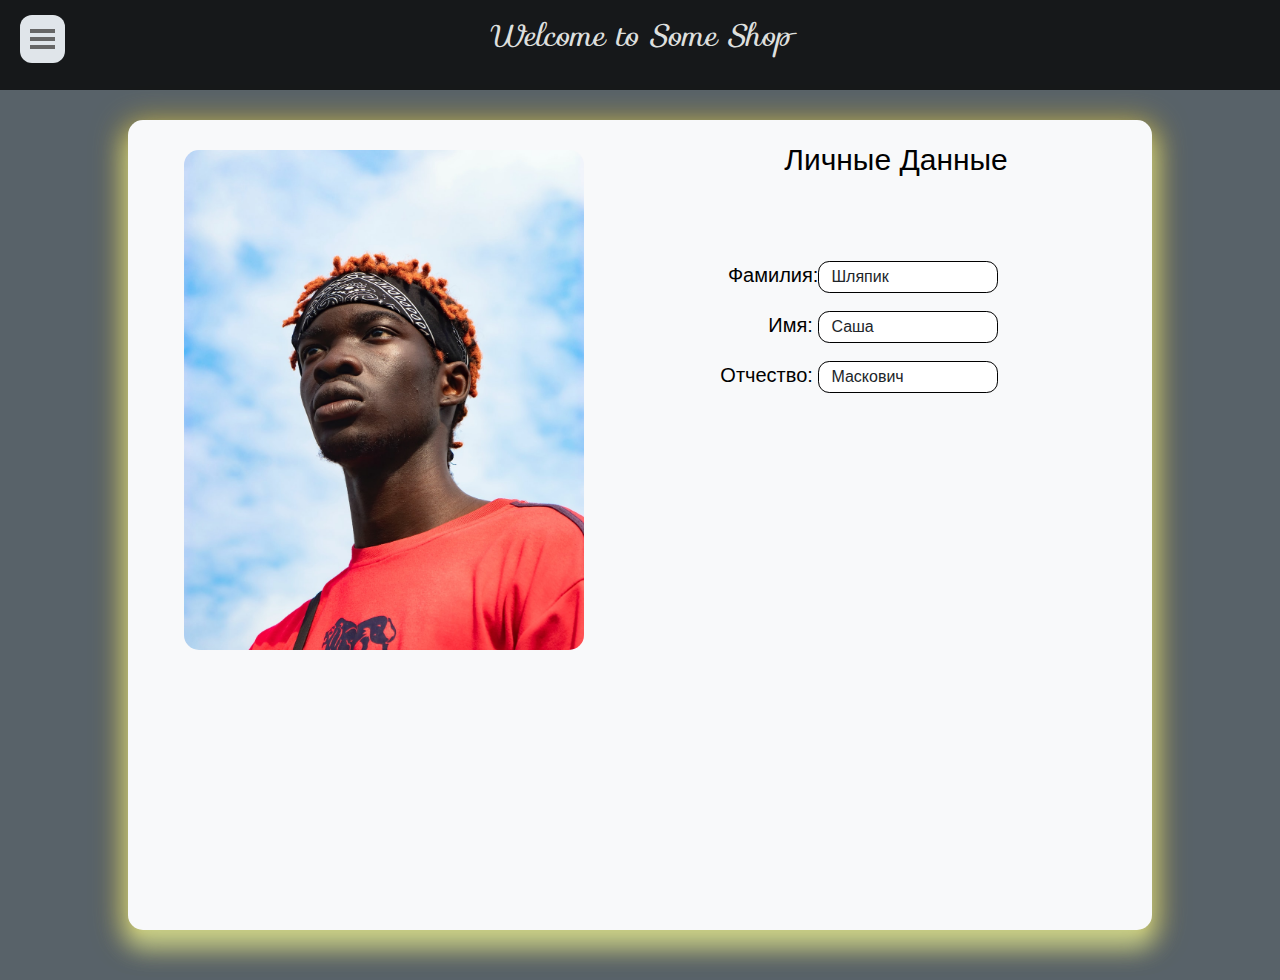
==== LK.html @ 41095afd "Паралакс + ЛК" ====
<!DOCTYPE html>
<html lang="en">
<head> 
    <meta charset="UTF-8">
    <meta http-equiv="X-UA-Compatible" content="IE=edge">
    <title>Личный кабинет</title>
    <link rel="icon" type="image/png" href="./assets/icon.png">
    <link rel="stylesheet" href="./styles/main.css">
    <link rel="stylesheet" href="https://fonts.googleapis.com/css?family=Sofia">
    <link rel="stylesheet" href="https://fonts.googleapis.com/css?family=Sofia&effect=fire">
</head>
<body>
    <div id="LK_header"></div>
    <div id = "main-kabinet">
        
    </div>
    <!-- Constants and utils -->
    <script src="./Constants/root.js"></script>
    <script src="./Constants/users.js"></script>
    <!-- Header -->
    <script src="./Header/Header.js"></script>
    <link rel="stylesheet" href="./Header/Header.css">

    <!-- User -->
    <script src="./LK/LK.js"></script>
    <!-- Shopping -->
    <script src="./Shopping/Shopping.js"></script>
    <link rel="stylesheet" href="./Shopping/Shopping.css">
</body>
</html>
---- styles/main.css ----
/* both shop and LK pages */
:root{
    --color-light: #586269;
    --color-white: #f8f9fa;
    --color-unaccent:#808080;
    --color-medium:#000000c0;

    --index: calc(1vw+1vh);
    --indexboxes: calc(5vw+5vh);
    --spacing-small:10px;
    --spacing-medium:15px;
    --spacing-large:30px;
    --border-radius:15px;
    --smaller_font-size: 40px;
    --linear-gradient: linear-gradient(to right,#812313,#36201cf6,#36201cf6, #36201cf6, #812313);

    --box-shadow:
      0 16px 24px 2px rgba(197, 214, 158, 0.795),
      0 6px 30px 5px hsla(49, 72%, 52%, 0.74),
      0 8px 10px -5px hsla(49, 72%, 52%, 0.74);
}

* {
  box-sizing: border-box; 

}
*::-webkit-scrollbar{
  background-color:black;
  width: 5px;
}
*::-webkit-scrollbar-thumb{
  background-color: azure;
  border-radius:10px;
}
body {
    margin: 0;
    padding: 0;
    font-family: sans-serif;
    line-height: 1.7;
    background-color: var(--color-light);
}
#header{
  position: sticky;
  top: 0;
  z-index: 1;
  

}
.main-header {
	position: relative;
  font-family: "Sofia", sans-serif;
  line-height: 1.7;
  font-size: 100px;
  font-weight: 500;
  
}
.layers {
	height: 100vh;
	display: flex;
	align-items: center;
	justify-content: center;
	text-align: center;
	overflow: hidden;
	position: relative;
}
.layer{
	height: 100%;
	width: 100%;
	position: absolute;
	background-size: cover;
	background-position: center;
  will-change: transform;
  z-index: 2;
}
.layers__base{
  transform: translate3d(0, calc(var(--scrollTop) / 1.6), 0);
  z-index: 3;
}
.layers__top{
  transform: translate3d(0, calc(var(--scrollTop) / 2), 0);
  z-index: 4;
}
.layers__middle{
  transform: translate3d(0, calc(var(--scrollTop) / 2.3), 0);
  z-index: 5;
}
.layers__front{
  transform: translate3d(0, calc(var(--scrollTop) / 3), 0);
  z-index: 6;
}
.layer__header{
  z-index: 5;
  transform: translate3d(0, calc(var(--scrollTop) / 2), 0);
  will-change: transform;
  color: #fff;
  text-transform: uppercase;
}
.layers__title{
  font-size: max( 30px ,calc(var(--index)*2.5));
  letter-spacing: calc(var(--index)/2);
}
.layers__caption{
  font-size: max(15px,calc(var(--index)/1.2));
  letter-spacing: calc(var(--index)/3);
}
#main-kabinet{
  background-color: var(--color-white);
  width: 80%;
  max-width: 1300px;
  height: 90vh;
  margin: var(--spacing-large) auto;
  box-shadow:var(--box-shadow);
  border-radius: var(--border-radius);
}
.Profile{
  height: 100%;
}
.user__data{
  width: 50%;
  float: left;
  min-width: 300px;
  font-size: 30px;
  text-align: center;
  line-height: 80px;
}
.user-element__img{
  max-width: 400px;
  width: max(90%,330px ) ;
  margin: 30px 30px 30px 30px;
  border-radius: 15px;
}
.user__FIO{
  width: 70%;
  color: black;
  white-space: pre-line;
  line-height: 50px;
  text-align: right;
  font-size: 20px;
}
.text-field__input {
  width: max(50%, 180px);
  padding: 0.375rem 0.75rem;
  font-family: inherit;
  font-size: 1rem;
  font-weight: 400;
  color: #212529;
  background-color: #fff;
  background-clip: padding-box;
  border: 1px solid #000000;
  border-radius: 0.7rem;
  transition: border-color 0.15s ease-in-out, box-shadow 0.15s ease-in-out;
}

/* LK_header css */


.LK_header-container{
  height: 90px;
  padding: var(--spacing-small);
  background-color:var(--color-medium);
  color: #dddfdd;
  font-family: "Sofia",sans-serif;
  font-style: italic;
  font-size: var(--spacing-large);
  text-align: center;


}
#LK_sidebar{
  position: absolute;
  top: -10px;
  width: 350px;
  height: 110vh;
  padding-right: 50px;
  background: var(--color-white);
  border-radius: var(--border-radius);
  left: -350px;
  color: #000000;

  -moz-transition: all 600ms;
  -webkit-transition: all 600ms;
  transition: all 600ms;
}

#LK_sidebar.active{
  left:0px;
  box-shadow:var(--box-shadow);
}


#LK_sidebar ul li:first-child{
  text-align: center;
  color: #000000;
  font-size: 1em;
  list-style: none;
  padding: 25px 10px 10px 10px;
}
#LK_sidebar ul li:not(:first-child){
  width: 90%;  
  margin-left: 10%;
  font-size: 0.5em;
  list-style: none;
  padding: 15px 10px;
}
#LK_sidebar ul li a{
  color: #000000;
  text-decoration: none;
}
#LK_sidebar ul li a:hover{
  color: #b4c58d;
  cursor: pointer;
}

#LK_sidebar .LK_toggle-btn{
  position: absolute;
  top: 25px;
  left: 370px;
  background: #E0E5EA;
  padding:10px ;
  border-radius: 12px;
  cursor: pointer;
}
#LK_sidebar .LK_toggle-btn:hover{background: #586269;}
#LK_sidebar .LK_toggle-btn:hover span{background: #ced6db;}
#LK_sidebar .LK_toggle-btn span{
  display: block;
  width: 25px;
  height: 4px;
  background-color: #666;
  margin: 4px 0;
}
.LK_shopping_basket{
  left: 50%;
}
/* different screen sizes */
@media screen and (max-width: 1020px){
  .user__data{
    width: 100%;
    float: left;
    font-size: 70px;
    text-align: center;
    position:  sticky;

  }

  .user-element__img{
    max-width: 90%;
    width: 600px;
    border-radius: 15px;
  }
  #main-kabinet{
    background-color: var(--color-white);
    width: 80%;
    height: 100vh;
    box-shadow:var(--box-shadow);
    border-radius: var(--border-radius);
  }
  .LK_header-container{
    height: 150px;
    font-size: 50px;
  }
  #LK_sidebar .LK_toggle-btn{
        width: 100px;
        height: 100px;
        left: 52vw;

    }
    #LK_sidebar .LK_toggle-btn span{
  
        width: 100%;
        height: 20%;
        border-radius: 15px;
        margin: 10px 0px;
    }
    #LK_sidebar{
        position: absolute;
        top: -2px;
        width: 50vw;
        height: 100vh;
        padding-right: 50px;
        background: var(--color-white);
        border-radius: 0;
        left: -50vw;
        color: #000000;
        font-size: 100px;
    
        -moz-transition: all 600ms;
        -webkit-transition: all 600ms;
        transition: all 600ms;
    }
    .user__FIO{
      font-size: var(--smaller_font-size);
      width: 80%;
    }
    .text-field__input{
      font-size: calc( var(--smaller_font-size));
      width: max(50%,350px);
    }
  
}
---- Header/Header.css ----
.header-container{
    height: 90px;
    padding: var(--spacing-small);
    background-color:var(--color-medium);
    color: #dddfdd;
    font-family: "Sofia",sans-serif;
    font-style: italic;
    font-size: var(--spacing-large);
    text-align: center;


}
#sidebar{
    position: absolute;
    top: 10px;
    width: 200px;
    height: 350px;
    padding-right: 50px;
    background: #d8d6d6;
    border-radius: var(--border-radius);
    left: -210px;
    color: #000000;

    -moz-transition: all 600ms;
    -webkit-transition: all 600ms;
    transition: all 600ms;
}

#sidebar.active{
    left:0px;
}


#sidebar ul li:first-child{
    text-align: center;
    color: #000000;
    font-size: 1em;
    list-style: none;
    padding: 25px 10px 10px 10px;
}
#sidebar ul li:not(:first-child){
    width: 90%;  
    margin-left: 10%;
    font-size: 0.5em;
    list-style: none;
    padding: 15px 10px;
}
#sidebar ul li a{
    color: #000000;
    text-decoration: none;
}
#sidebar ul li a:hover{
    color: #b4c58d;
    cursor: pointer;
}

#sidebar .toggle-btn{
    position: absolute;
    top: 10px;
    left: 220px;
    background: #E0E5EA;
    padding:10px ;
    border-radius: 12px;
    cursor: pointer;
}
#sidebar .toggle-btn:hover{background: #586269;}
#sidebar .toggle-btn:hover span{background: #ced6db;}
#sidebar .toggle-btn span{
    display: block;
    width: 25px;
    height: 4px;
    background-color: #666;
    margin: 4px 0;
}
.shopping_basket{
    left: 50%;
}


/* Screen settings for smaller devices */
@media screen and (max-width: 1020px){
    .header-container{
        height: 150px;
        min-width: 500px;
        font-size: 50px;
    }
    #sidebar .toggle-btn{
        width: 100px;
        height: 100px;
        left: 52vw;

    }
    #sidebar .toggle-btn span{
  
        width: 100%;
        height: 20%;
        border-radius: 15px;
        margin: 10px 0px;
    }
    #sidebar{
        position: absolute;
        top: -2px;
        width: 50vw;
        height: 100vh;
        padding-right: 50px;
        background: var(--color-white);
        border-radius: 0;
        left: -50vw;
        color: #000000;
        font-size: 100px;
    
        -moz-transition: all 600ms;
        -webkit-transition: all 600ms;
        transition: all 600ms;
    }
}
---- Shopping/Shopping.css ----
.shopping-container {
	position: fixed;
	top: 50%;
	right: -150px;
	width: max(300px,calc(var(--indexboxes)*3.5));
	min-height: 100px;
	max-height: 320px;
	margin: auto;
	padding: var(--spacing-large);
	transform: translate(-50%, -50%);
	background-color: #ac8f8f;
	box-shadow: var(--box-shadow);
	border-radius: var(--border-radius);

	z-index: 0;
}
.korzinka{
	margin-top: 30px;
	overflow-y:scroll;
	max-height: 200px;
}
.korzinka::-webkit-scrollbar{
	background-color: azure;
	border-radius: var(--border-radius);
	width: 10px;
}
.korzinka::-webkit-scrollbar-thumb{
	background-color: black;
	border-radius: var(--border-radius);
}
.shopping-element__name {
	padding: var(--spacing-medium);
	font-weight: bold;
}
.shopping-element__price {
	padding: var(--spacing-medium);
	color: var(--color-unaccent);
}
.shopping__close {
	position: fixed;
	top: 20px;
	right: 20px;
	width: 35px;
	height: 35px;
	background-image: url(../assets/close.png);
	background-repeat: no-repeat;
	background-position: center center;
	background-size: contain;
	cursor: pointer;
}
/* Screen settings for smaller devices */
@media screen and (max-width: 1025px){
	.shopping-container{
		left: 50%;
        width: 100vw;
		bottom: -50%;
		min-height: 300px;
		font-size: var(--smaller_font-size);
	}
	.shopping__close{
		width: 70px;
		height: 70px;
		right: 50px;
	}
}
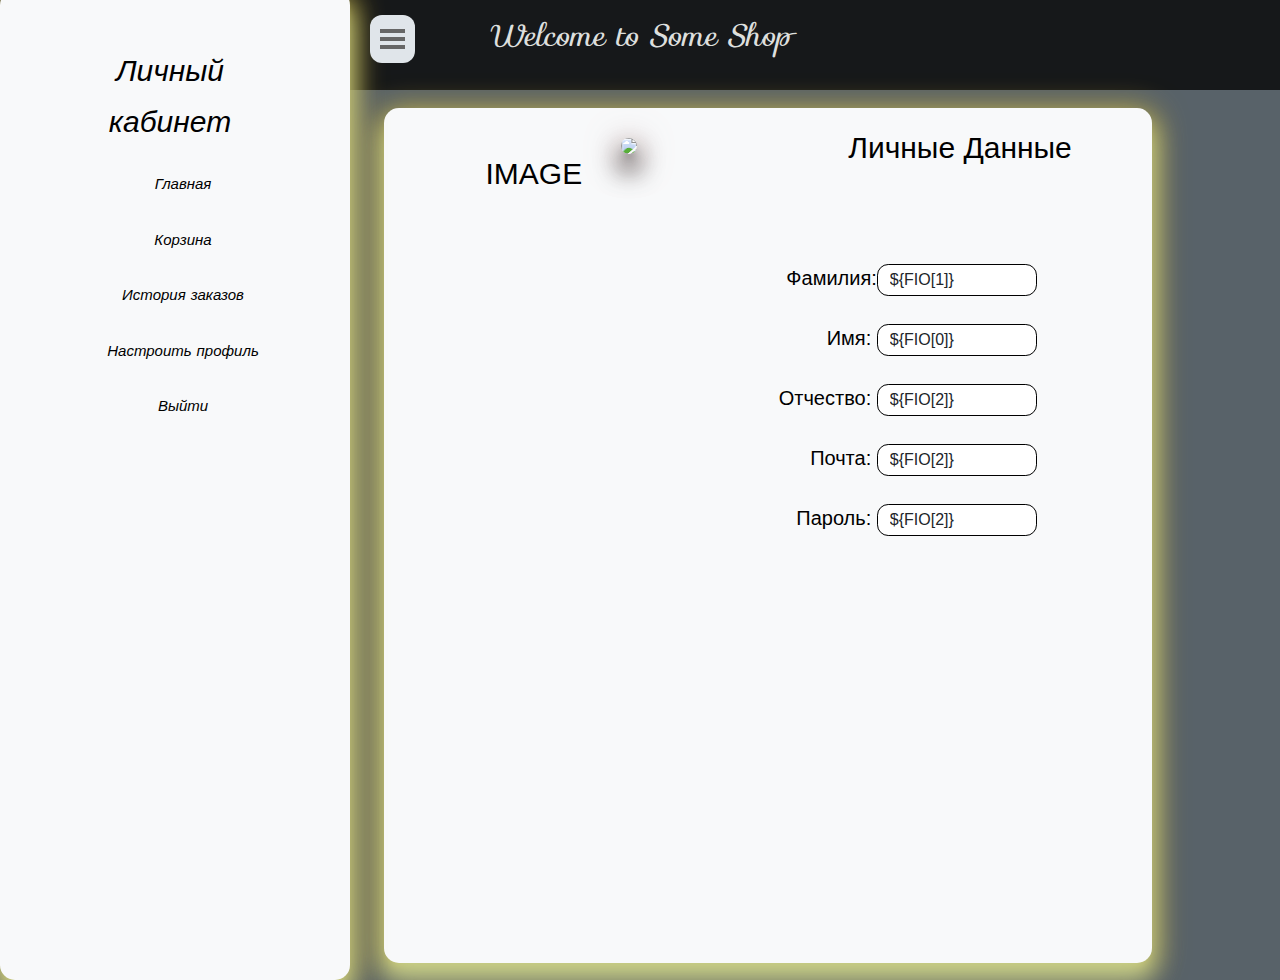
==== commit 7fcb5cb8: "Убрал JS" ====
--- a/LK.html
+++ b/LK.html
@@ -10,21 +10,54 @@
     <link rel="stylesheet" href="https://fonts.googleapis.com/css?family=Sofia&effect=fire">
 </head>
 <body>
-    <div id="LK_header"></div>
+    <div id="LK_header">
+        <div class="LK_header-container">
+            <div id = "LK_sidebar">
+                <div class = "LK_toggle-btn" onclick="LK_openMenu()">
+                    <span></span>
+                    <span></span>
+                    <span></span>
+                </div>
+                <ul>
+                <li>Личный кабинет</li>
+                    <li><a href="/">Главная</a></li>
+                    <li><a onclick="headerPage.handlerOpenShoppingPage();">Корзина</a></li>
+                    <li>История заказов</li>
+                    <li>Настроить профиль</li>
+                    <li>Выйти</li>
+                </ul>
+
+            </div>
+            Welcome to Some Shop
+
+        </div>
+    </div>
     <div id = "main-kabinet">
-        
+        <div class = "Profile" >
+            <div class = "user__data" >
+                IMAGE
+                <img class ="user-element__img" src = "${USERS[this.i].img}"/>
+            </div>
+            <div class = "user__data"> Личные Данные
+                <div class = "user__FIO"> 
+                    <span >Фамилия:<input class="text-field__input" value="${FIO[1]}" readonly> </span>
+                    <span >Имя: <input class="text-field__input" value="${FIO[0]}" readonly></span>
+                    <span >Отчество: <input class="text-field__input" value="${FIO[2]}" readonly> </span>
+                    <span >Почта: <input class="text-field__input" value="${FIO[2]}" readonly> </span>
+                    <span >Пароль: <input class="text-field__input" value="${FIO[2]}" readonly> </span>
+                </div>
+            </div>
+        </div>
     </div>
     <!-- Constants and utils -->
-    <script src="./Constants/root.js"></script>
-    <script src="./Constants/users.js"></script>
+
     <!-- Header -->
-    <script src="./Header/Header.js"></script>
+
     <link rel="stylesheet" href="./Header/Header.css">
 
     <!-- User -->
-    <script src="./LK/LK.js"></script>
+
     <!-- Shopping -->
-    <script src="./Shopping/Shopping.js"></script>
     <link rel="stylesheet" href="./Shopping/Shopping.css">
 </body>
 </html>--- a/styles/main.css
+++ b/styles/main.css
@@ -18,6 +18,10 @@
       0 16px 24px 2px rgba(197, 214, 158, 0.795),
       0 6px 30px 5px hsla(49, 72%, 52%, 0.74),
       0 8px 10px -5px hsla(49, 72%, 52%, 0.74);
+    --box-shadow-dark:
+    0 16px 24px 2px rgba(24, 23, 23, 0.795),
+    0 6px 30px 5px hsla(0, 21%, 71%, 0.74),
+    0 8px 10px -5px hsla(0, 0%, 0%, 0.74);
 }
 
 * {
@@ -105,10 +109,11 @@
 }
 #main-kabinet{
   background-color: var(--color-white);
-  width: 80%;
+  width: 60%;
   max-width: 1300px;
-  height: 90vh;
-  margin: var(--spacing-large) auto;
+  height: 95vh;
+  margin-left: 30%;
+  margin-top: 2vh;
   box-shadow:var(--box-shadow);
   border-radius: var(--border-radius);
 }
@@ -128,17 +133,18 @@
   width: max(90%,330px ) ;
   margin: 30px 30px 30px 30px;
   border-radius: 15px;
+  box-shadow:var(--box-shadow-dark);
 }
 .user__FIO{
   width: 70%;
   color: black;
   white-space: pre-line;
-  line-height: 50px;
+  line-height: 60px;
   text-align: right;
   font-size: 20px;
 }
 .text-field__input {
-  width: max(50%, 180px);
+  width: max(50%, 160px);
   padding: 0.375rem 0.75rem;
   font-family: inherit;
   font-size: 1rem;
@@ -163,9 +169,8 @@
   font-style: italic;
   font-size: var(--spacing-large);
   text-align: center;
-
-
-}
+}
+
 #LK_sidebar{
   position: absolute;
   top: -10px;
@@ -174,9 +179,10 @@
   padding-right: 50px;
   background: var(--color-white);
   border-radius: var(--border-radius);
-  left: -350px;
+  left: 0px;
   color: #000000;
-
+  z-index: 3;
+  box-shadow:var(--box-shadow);
   -moz-transition: all 600ms;
   -webkit-transition: all 600ms;
   transition: all 600ms;
@@ -201,6 +207,12 @@
   font-size: 0.5em;
   list-style: none;
   padding: 15px 10px;
+  border-color: #000000;
+}
+#LK_Settings {
+  border: 0.5rem solid #b4b4b4;
+  border-radius: 30px;
+  font-size: 30px;
 }
 #LK_sidebar ul li a{
   color: #000000;
@@ -220,8 +232,7 @@
   border-radius: 12px;
   cursor: pointer;
 }
-#LK_sidebar .LK_toggle-btn:hover{background: #586269;}
-#LK_sidebar .LK_toggle-btn:hover span{background: #ced6db;}
+
 #LK_sidebar .LK_toggle-btn span{
   display: block;
   width: 25px;
@@ -233,7 +244,7 @@
   left: 50%;
 }
 /* different screen sizes */
-@media screen and (max-width: 1020px){
+@media screen and (max-width: 1240px){
   .user__data{
     width: 100%;
     float: left;
@@ -242,7 +253,6 @@
     position:  sticky;
 
   }
-
   .user-element__img{
     max-width: 90%;
     width: 600px;
@@ -250,8 +260,9 @@
   }
   #main-kabinet{
     background-color: var(--color-white);
-    width: 80%;
-    height: 100vh;
+    width: 70%;
+    height: 150vh;
+    margin: var(--spacing-large) auto;
     box-shadow:var(--box-shadow);
     border-radius: var(--border-radius);
   }
@@ -266,12 +277,13 @@
 
     }
     #LK_sidebar .LK_toggle-btn span{
-  
         width: 100%;
         height: 20%;
         border-radius: 15px;
         margin: 10px 0px;
     }
+    #LK_sidebar .LK_toggle-btn:hover{background: #586269;}
+    #LK_sidebar .LK_toggle-btn:hover span{background: #ced6db;}
     #LK_sidebar{
         position: absolute;
         top: -2px;
@@ -288,6 +300,9 @@
         -webkit-transition: all 600ms;
         transition: all 600ms;
     }
+    #LK_Settings {
+      font-size: 50px
+    }
     .user__FIO{
       font-size: var(--smaller_font-size);
       width: 80%;
@@ -297,4 +312,21 @@
       width: max(50%,350px);
     }
   
-}+}
+
+
+/* Oplata page css */
+#main-Oplata{
+  background-color: var(--color-white);
+  width: 60%;
+  max-width: 1300px;
+  height: 95vh;
+  margin-left: 30%;
+  margin-top: 2vh;
+  box-shadow:var(--box-shadow);
+  border-radius: var(--border-radius);
+}
+.Basket{
+  width: 100%;
+  height: 300px;
+}
--- a/Header/Header.css
+++ b/Header/Header.css
@@ -20,6 +20,7 @@
     border-radius: var(--border-radius);
     left: -210px;
     color: #000000;
+    z-index: 1;
 
     -moz-transition: all 600ms;
     -webkit-transition: all 600ms;
--- a/Shopping/Shopping.css
+++ b/Shopping/Shopping.css
@@ -12,7 +12,7 @@
 	box-shadow: var(--box-shadow);
 	border-radius: var(--border-radius);
 
-	z-index: 0;
+	z-index: 2;
 }
 .korzinka{
 	margin-top: 30px;
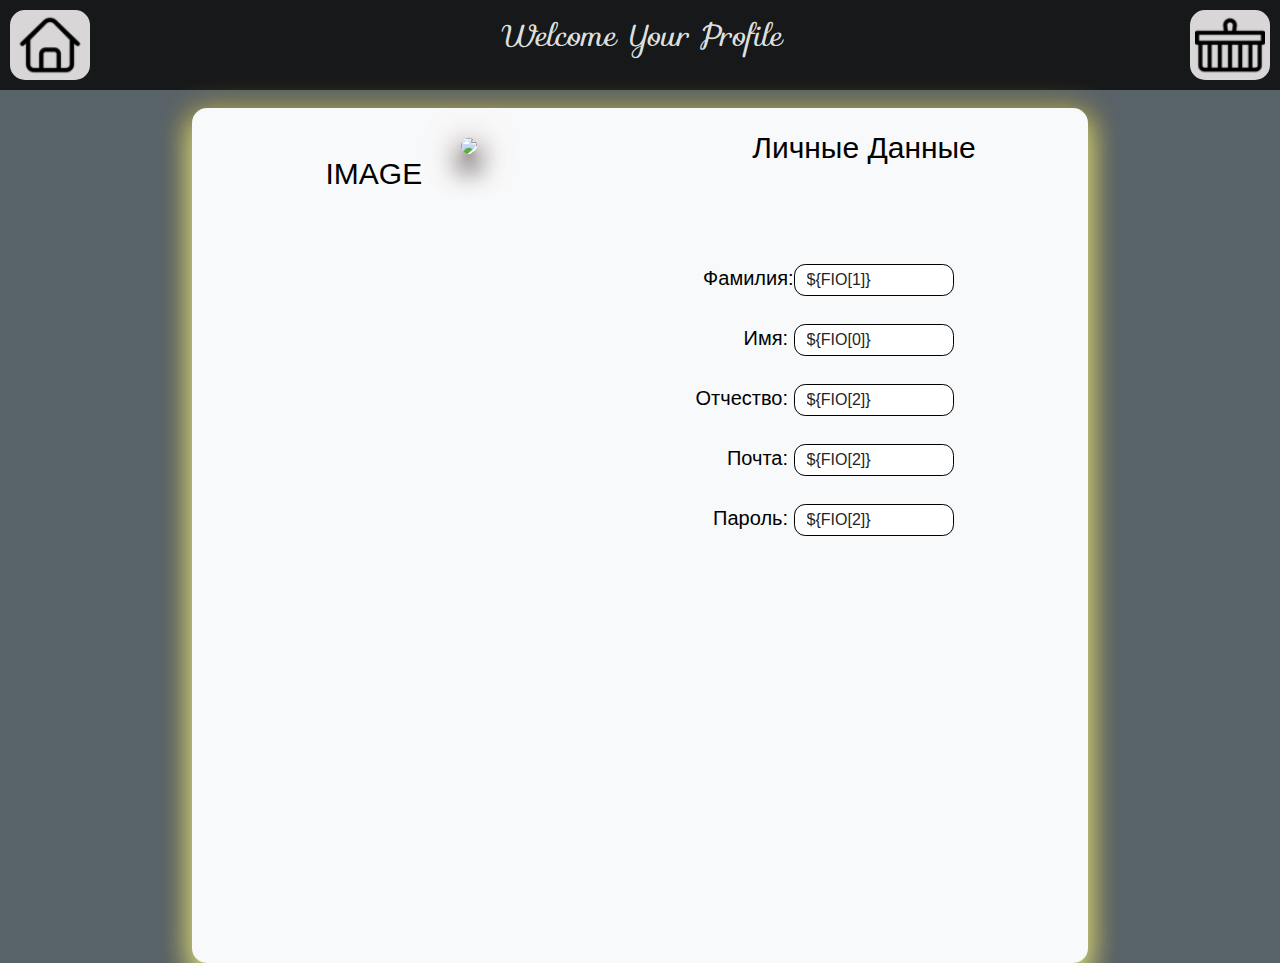
==== commit 5319c34b: "Поменял разметку" ====
--- a/LK.html
+++ b/LK.html
@@ -12,23 +12,12 @@
 <body>
     <div id="LK_header">
         <div class="LK_header-container">
-            <div id = "LK_sidebar">
-                <div class = "LK_toggle-btn" onclick="LK_openMenu()">
-                    <span></span>
-                    <span></span>
-                    <span></span>
-                </div>
-                <ul>
-                <li>Личный кабинет</li>
-                    <li><a href="/">Главная</a></li>
-                    <li><a onclick="headerPage.handlerOpenShoppingPage();">Корзина</a></li>
-                    <li>История заказов</li>
-                    <li>Настроить профиль</li>
-                    <li>Выйти</li>
-                </ul>
-
-            </div>
-            Welcome to Some Shop
+                    <div class = "toggle-btn" id="LK_leftbar" onclick="location.href='index.html';">
+                    </div>
+                    <div class = "toggle-btn" id="LK_rightbar" onclick="location.href='Oplata.html';">
+    
+                    </div>
+            Welcome Your Profile
 
         </div>
     </div>
@@ -54,10 +43,8 @@
     <!-- Header -->
 
     <link rel="stylesheet" href="./Header/Header.css">
-
     <!-- User -->
 
     <!-- Shopping -->
-    <link rel="stylesheet" href="./Shopping/Shopping.css">
 </body>
 </html>--- a/styles/main.css
+++ b/styles/main.css
@@ -77,18 +77,22 @@
   z-index: 2;
 }
 .layers__base{
+  background-image: url(../Parallax\ Images/test_1_base.png);
   transform: translate3d(0, calc(var(--scrollTop) / 1.6), 0);
   z-index: 3;
 }
 .layers__top{
+  background-image: url(../Parallax\ Images/test_1_top.png);
   transform: translate3d(0, calc(var(--scrollTop) / 2), 0);
   z-index: 4;
 }
 .layers__middle{
+  background-image: url(../Parallax\ Images/test_1_middle.png);
   transform: translate3d(0, calc(var(--scrollTop) / 2.3), 0);
   z-index: 5;
 }
 .layers__front{
+  background-image: url(../Parallax\ Images/test_1_front.png);
   transform: translate3d(0, calc(var(--scrollTop) / 3), 0);
   z-index: 6;
 }
@@ -109,13 +113,31 @@
 }
 #main-kabinet{
   background-color: var(--color-white);
-  width: 60%;
+  width: 70%;
   max-width: 1300px;
   height: 95vh;
-  margin-left: 30%;
+  margin-left: 15%;
   margin-top: 2vh;
   box-shadow:var(--box-shadow);
   border-radius: var(--border-radius);
+}
+.btn__close{
+  background-image: url(../assets/close.png);
+  width: 30px;
+  height: 100%;
+  background-repeat: no-repeat;
+	background-position: center center;
+	background-size: contain;
+	cursor: pointer;
+}
+.btn__set{
+  background-image: url(../assets/wrench.png);
+  width: 30px;
+  height: 100%;
+  background-repeat: no-repeat;
+	background-position: center center;
+	background-size: contain;
+	cursor: pointer;
 }
 .Profile{
   height: 100%;
@@ -170,45 +192,6 @@
   font-size: var(--spacing-large);
   text-align: center;
 }
-
-#LK_sidebar{
-  position: absolute;
-  top: -10px;
-  width: 350px;
-  height: 110vh;
-  padding-right: 50px;
-  background: var(--color-white);
-  border-radius: var(--border-radius);
-  left: 0px;
-  color: #000000;
-  z-index: 3;
-  box-shadow:var(--box-shadow);
-  -moz-transition: all 600ms;
-  -webkit-transition: all 600ms;
-  transition: all 600ms;
-}
-
-#LK_sidebar.active{
-  left:0px;
-  box-shadow:var(--box-shadow);
-}
-
-
-#LK_sidebar ul li:first-child{
-  text-align: center;
-  color: #000000;
-  font-size: 1em;
-  list-style: none;
-  padding: 25px 10px 10px 10px;
-}
-#LK_sidebar ul li:not(:first-child){
-  width: 90%;  
-  margin-left: 10%;
-  font-size: 0.5em;
-  list-style: none;
-  padding: 15px 10px;
-  border-color: #000000;
-}
 #LK_Settings {
   border: 0.5rem solid #b4b4b4;
   border-radius: 30px;
@@ -223,25 +206,102 @@
   cursor: pointer;
 }
 
-#LK_sidebar .LK_toggle-btn{
-  position: absolute;
-  top: 25px;
-  left: 370px;
-  background: #E0E5EA;
-  padding:10px ;
-  border-radius: 12px;
-  cursor: pointer;
-}
-
-#LK_sidebar .LK_toggle-btn span{
-  display: block;
-  width: 25px;
-  height: 4px;
-  background-color: #666;
-  margin: 4px 0;
-}
-.LK_shopping_basket{
-  left: 50%;
+#LK_leftbar{
+  float: left;
+  top: 10px;
+  height: 100%;
+  min-width: 80px;
+  padding-right: 50px;
+  background: #d8d6d6;
+  border-radius: var(--border-radius);
+  left: 0px;
+  text-align: center;
+  padding: var(--spacing-small);
+  color: #000000;
+  z-index: 1;
+  background-image: url(../assets/Home.png);
+  background-repeat: no-repeat;
+  background-position: center center;
+  background-size: contain;
+  cursor: pointer;
+}
+#LK_rightbar{
+  top: 10px;
+  height: 100%;
+  min-width: 80px;
+  padding-right: 50px;
+  background: #d8d6d6;
+  border-radius: var(--border-radius);
+  left: 0px;
+  color: #000000;
+  z-index: 1;
+  float: right;
+  background-image: url(../assets/BW_BASKET.png);
+  background-repeat: no-repeat;
+  background-position: center center;
+  background-size: contain;
+  cursor: pointer;
+}
+/* Oplata page css */
+#main-Oplata{
+  background-color: var(--color-white);
+  width: 70%;
+  max-width: 1300px;
+  height: 98vh;
+  margin-left: 15%;
+  margin-top: 2vh;
+  box-shadow:var(--box-shadow);
+  border-radius: var(--border-radius);
+  font-size: 50px;
+}
+.Payment{
+  float: right;
+  margin-right: 30px;
+  width: 200px;
+  height: 60px;
+  color:#d8d6d6;
+  background-color: #000000;
+  border-radius: var(--border-radius);
+  text-align: center;
+  font-size: 35px;
+  margin-top: 10px;
+  cursor: pointer;
+}
+#OPLATA_leftbar{
+  float: left;
+  top: 10px;
+  height: 100%;
+  min-width: 80px;
+  padding-right: 50px;
+  background: #d8d6d6;
+  border-radius: var(--border-radius);
+  left: 0px;
+  text-align: center;
+  padding: var(--spacing-small);
+  color: #000000;
+  z-index: 1;
+  background-image: url(../assets/Home.png);
+  background-repeat: no-repeat;
+  background-position: center center;
+  background-size: contain;
+  cursor: pointer;
+}
+#OPLATA_rightbar{
+  top: 10px;
+  height: 100%;
+  min-width: 80px;
+  padding-right: 50px;
+  background: #d8d6d6;
+  border-radius: var(--border-radius);
+  left: 0px;
+  color: #000000;
+  z-index: 1;
+  float: right;
+  background-image: url(../assets/Profile.png);
+  background-repeat: no-repeat;
+  background-position: center center;
+  background-size: contain;
+  cursor: pointer;
 }
 /* different screen sizes */
 @media screen and (max-width: 1240px){
@@ -311,22 +371,9 @@
       font-size: calc( var(--smaller_font-size));
       width: max(50%,350px);
     }
-  
-}
-
-
-/* Oplata page css */
-#main-Oplata{
-  background-color: var(--color-white);
-  width: 60%;
-  max-width: 1300px;
-  height: 95vh;
-  margin-left: 30%;
-  margin-top: 2vh;
-  box-shadow:var(--box-shadow);
-  border-radius: var(--border-radius);
-}
-.Basket{
-  width: 100%;
-  height: 300px;
-}
+    .Payment{
+      width: 50%;
+      max-width: 500px;
+      height: 100px;
+    }
+}
--- a/Header/Header.css
+++ b/Header/Header.css
@@ -10,69 +10,45 @@
 
 
 }
-#sidebar{
-    position: absolute;
+#leftbar{
+    float: left;
     top: 10px;
-    width: 200px;
-    height: 350px;
+    height: 100%;
+    min-width: 80px;
     padding-right: 50px;
     background: #d8d6d6;
     border-radius: var(--border-radius);
-    left: -210px;
+    left: 0px;
+    text-align: center;
+    padding: var(--spacing-small);
     color: #000000;
     z-index: 1;
+    background-image: url(../assets/Profile.png);
+    background-repeat: no-repeat;
+	background-position: center center;
+	background-size: contain;
+	cursor: pointer;
 
-    -moz-transition: all 600ms;
-    -webkit-transition: all 600ms;
-    transition: all 600ms;
 }
-
-#sidebar.active{
-    left:0px;
+#rightbar{
+    top: 10px;
+    height: 100%;
+    min-width: 80px;
+    padding-right: 50px;
+    background: #d8d6d6;
+    border-radius: var(--border-radius);
+    left: 0px;
+    color: #000000;
+    z-index: 1;
+    float: right;
+    background-image: url(../assets/BW_BASKET.png);
+    background-repeat: no-repeat;
+	background-position: center center;
+	background-size: contain;
+	cursor: pointer;
 }
 
 
-#sidebar ul li:first-child{
-    text-align: center;
-    color: #000000;
-    font-size: 1em;
-    list-style: none;
-    padding: 25px 10px 10px 10px;
-}
-#sidebar ul li:not(:first-child){
-    width: 90%;  
-    margin-left: 10%;
-    font-size: 0.5em;
-    list-style: none;
-    padding: 15px 10px;
-}
-#sidebar ul li a{
-    color: #000000;
-    text-decoration: none;
-}
-#sidebar ul li a:hover{
-    color: #b4c58d;
-    cursor: pointer;
-}
-
-#sidebar .toggle-btn{
-    position: absolute;
-    top: 10px;
-    left: 220px;
-    background: #E0E5EA;
-    padding:10px ;
-    border-radius: 12px;
-    cursor: pointer;
-}
-#sidebar .toggle-btn:hover{background: #586269;}
-#sidebar .toggle-btn:hover span{background: #ced6db;}
-#sidebar .toggle-btn span{
-    display: block;
-    width: 25px;
-    height: 4px;
-    background-color: #666;
-    margin: 4px 0;
-}
 .shopping_basket{
     left: 50%;
 }
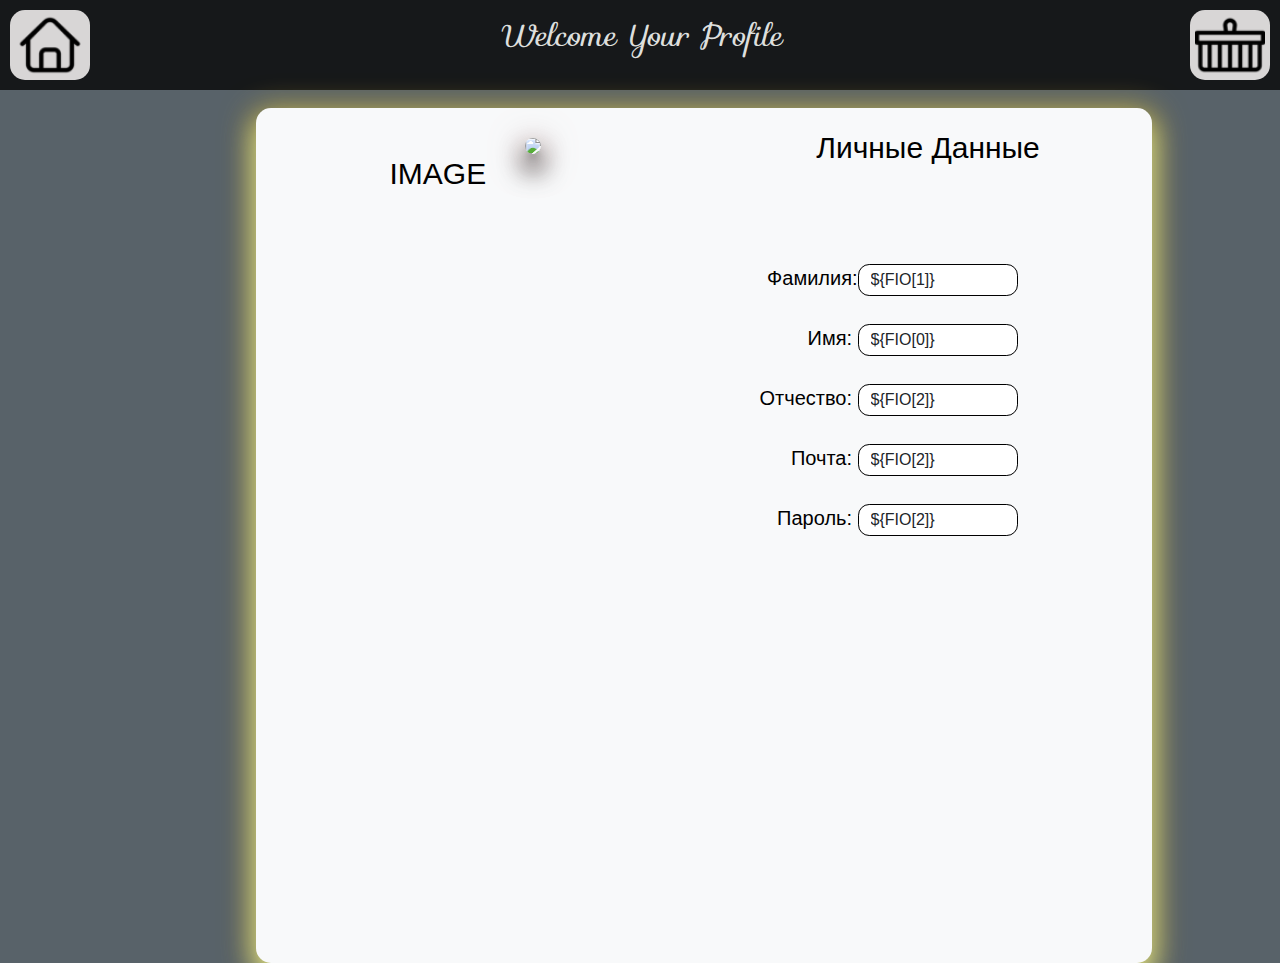
==== commit bee26d1e: "Добавил всё в один css вот прям всё" ====
--- a/LK.html
+++ b/LK.html
@@ -40,9 +40,6 @@
     </div>
     <!-- Constants and utils -->
 
-    <!-- Header -->
-
-    <link rel="stylesheet" href="./Header/Header.css">
     <!-- User -->
 
     <!-- Shopping -->
--- a/styles/main.css
+++ b/styles/main.css
@@ -113,10 +113,10 @@
 }
 #main-kabinet{
   background-color: var(--color-white);
-  width: 70%;
+  width: 70vw;
   max-width: 1300px;
   height: 95vh;
-  margin-left: 15%;
+  margin-left: 20%;
   margin-top: 2vh;
   box-shadow:var(--box-shadow);
   border-radius: var(--border-radius);
@@ -141,6 +141,7 @@
 }
 .Profile{
   height: 100%;
+  width: 100%;
 }
 .user__data{
   width: 50%;
@@ -303,6 +304,55 @@
   background-size: contain;
   cursor: pointer;
 }
+.shopping-container {
+	width: 80%;
+	height: 80%;
+	margin: auto;
+	padding: var(--spacing-large);
+	box-shadow: var(--box-shadow);
+	border-radius: var(--border-radius);
+	line-height: 30px;
+	font-size: 20px;
+	
+}
+.korzinka{
+	margin-top: 30px;
+	overflow-y:scroll;
+	max-height: 600px;
+}
+.korzinka::-webkit-scrollbar{
+	background-color: azure;
+	border-radius: var(--border-radius);
+	width: 10px;
+}
+.korzinka::-webkit-scrollbar-thumb{
+	background-color: black;
+	border-radius: var(--border-radius);
+}
+.shopping-element__name {
+	padding: var(--spacing-medium);
+	font-weight: bold;
+}
+.shopping-element__price {
+	padding: var(--spacing-medium);
+	color: var(--color-unaccent);
+}
+
+/* Screen settings for smaller devices */
+@media screen and (max-width: 1025px){
+	.shopping-container{
+		left: 50%;
+        width: 90%;
+		bottom: -50%;
+		font-size: 30px;
+		height: 80%;
+		max-height: 900px;
+	}
+	.korzinka{
+		max-height: 90%;
+	}
+}
+
 /* different screen sizes */
 @media screen and (max-width: 1240px){
   .user__data{
@@ -377,3 +427,261 @@
       height: 100px;
     }
 }
+.header-container{
+    height: 90px;
+    padding: var(--spacing-small);
+    background-color:var(--color-medium);
+    color: #dddfdd;
+    font-family: "Sofia",sans-serif;
+    font-style: italic;
+    font-size: var(--spacing-large);
+    text-align: center;
+
+
+}
+#leftbar{
+    float: left;
+    top: 10px;
+    height: 100%;
+    min-width: 80px;
+    padding-right: 50px;
+    background: #d8d6d6;
+    border-radius: var(--border-radius);
+    left: 0px;
+    text-align: center;
+    padding: var(--spacing-small);
+    color: #000000;
+    z-index: 1;
+    background-image: url(../assets/Profile.png);
+    background-repeat: no-repeat;
+	background-position: center center;
+	background-size: contain;
+	cursor: pointer;
+
+}
+#rightbar{
+    top: 10px;
+    height: 100%;
+    min-width: 80px;
+    padding-right: 50px;
+    background: #d8d6d6;
+    border-radius: var(--border-radius);
+    left: 0px;
+    color: #000000;
+    z-index: 1;
+    float: right;
+    background-image: url(../assets/BW_BASKET.png);
+    background-repeat: no-repeat;
+	background-position: center center;
+	background-size: contain;
+	cursor: pointer;
+}
+
+
+.shopping_basket{
+    left: 50%;
+}
+.header-container{
+  height: 90px;
+  padding: var(--spacing-small);
+  background-color:var(--color-medium);
+  color: #dddfdd;
+  font-family: "Sofia",sans-serif;
+  font-style: italic;
+  font-size: var(--spacing-large);
+  text-align: center;
+
+
+}
+#leftbar{
+  float: left;
+  top: 10px;
+  height: 100%;
+  min-width: 80px;
+  padding-right: 50px;
+  background: #d8d6d6;
+  border-radius: var(--border-radius);
+  left: 0px;
+  text-align: center;
+  padding: var(--spacing-small);
+  color: #000000;
+  z-index: 1;
+  background-image: url(../assets/Profile.png);
+  background-repeat: no-repeat;
+background-position: center center;
+background-size: contain;
+cursor: pointer;
+
+}
+#rightbar{
+  top: 10px;
+  height: 100%;
+  min-width: 80px;
+  padding-right: 50px;
+  background: #d8d6d6;
+  border-radius: var(--border-radius);
+  left: 0px;
+  color: #000000;
+  z-index: 1;
+  float: right;
+  background-image: url(../assets/BW_BASKET.png);
+  background-repeat: no-repeat;
+background-position: center center;
+background-size: contain;
+cursor: pointer;
+}
+
+
+.shopping_basket{
+  left: 50%;
+}
+.products-container{
+  display: grid;
+  grid-template-columns: repeat(auto-fit, minmax(350px, 1fr));
+  grid-gap: 45px;
+  width: 80%;
+  max-width: 1200px;
+  margin: var(--spacing-large) auto;
+}
+.products-element{
+  display: flex;
+  width: 350px;
+  flex-direction: column;
+  justify-content: flex-end;
+  padding: 25px 20px;
+  background-color: var(--color-white);
+  box-shadow:var(--box-shadow) ;
+  border-radius: var(--border-radius);
+}
+.products-element__name{
+  margin-bottom:auto ;
+  font-weight: bold;
+}
+.products-element__img{
+  width: 100%;
+  height: 270px;
+  object-fit: contain;
+  margin-top: var(--spacing-medium);
+}
+.products-element__price{
+  margin-top: var(--spacing-medium);
+  color: var(--color-unaccent);
+}
+.products-element__btn{
+  margin-top: var(--spacing-medium);
+  padding: var(--spacing-small) var(--spacing-medium);
+  border: 1px solid;
+  color: var(--color-unaccent);
+  border-radius: var(--border-radius);
+  cursor: pointer;
+  outline: none;
+  background: none;
+  font-family: inherit;
+  font-size: inherit;
+}
+.products-element__btn_active{
+  border: 1px solid transparent;
+  background-image: var(--linear-gradient);
+  color:aliceblue;
+}
+@media screen and (max-width: 1020px){
+  
+  .products-container{
+      display: flow-root;
+
+  }
+  .products-element{
+      margin-top: 50px;
+      min-height: 200px;
+  }
+  .products-element__name{
+      font-size: var(--smaller_font-size);
+  }
+  .products-element__img{
+      height: 30%;
+      max-height: 600px;
+  }
+  .products-element__price{
+      font-size: var(--smaller_font-size);
+  }
+  .products-element__btn{
+      font-size: var(--smaller_font-size);
+      height: calc(var(--smaller_font-size)*3);
+  }
+}
+
+/* Screen settings for smaller devices */
+@media screen and (max-width: 1020px){
+  .header-container{
+      height: 150px;
+      min-width: 500px;
+      font-size: 50px;
+  }
+  #sidebar .toggle-btn{
+      width: 100px;
+      height: 100px;
+      left: 52vw;
+
+  }
+  #sidebar .toggle-btn span{
+
+      width: 100%;
+      height: 20%;
+      border-radius: 15px;
+      margin: 10px 0px;
+  }
+  #sidebar{
+      position: absolute;
+      top: -2px;
+      width: 50vw;
+      height: 100vh;
+      padding-right: 50px;
+      background: var(--color-white);
+      border-radius: 0;
+      left: -50vw;
+      color: #000000;
+      font-size: 100px;
+  
+      -moz-transition: all 600ms;
+      -webkit-transition: all 600ms;
+      transition: all 600ms;
+  }
+}
+
+/* Screen settings for smaller devices */
+@media screen and (max-width: 1020px){
+    .header-container{
+        height: 150px;
+        min-width: 500px;
+        font-size: 50px;
+    }
+    #sidebar .toggle-btn{
+        width: 100px;
+        height: 100px;
+        left: 52vw;
+
+    }
+    #sidebar .toggle-btn span{
+  
+        width: 100%;
+        height: 20%;
+        border-radius: 15px;
+        margin: 10px 0px;
+    }
+    #sidebar{
+        position: absolute;
+        top: -2px;
+        width: 50vw;
+        height: 100vh;
+        padding-right: 50px;
+        background: var(--color-white);
+        border-radius: 0;
+        left: -50vw;
+        color: #000000;
+        font-size: 100px;
+    
+        -moz-transition: all 600ms;
+        -webkit-transition: all 600ms;
+        transition: all 600ms;
+    }
+}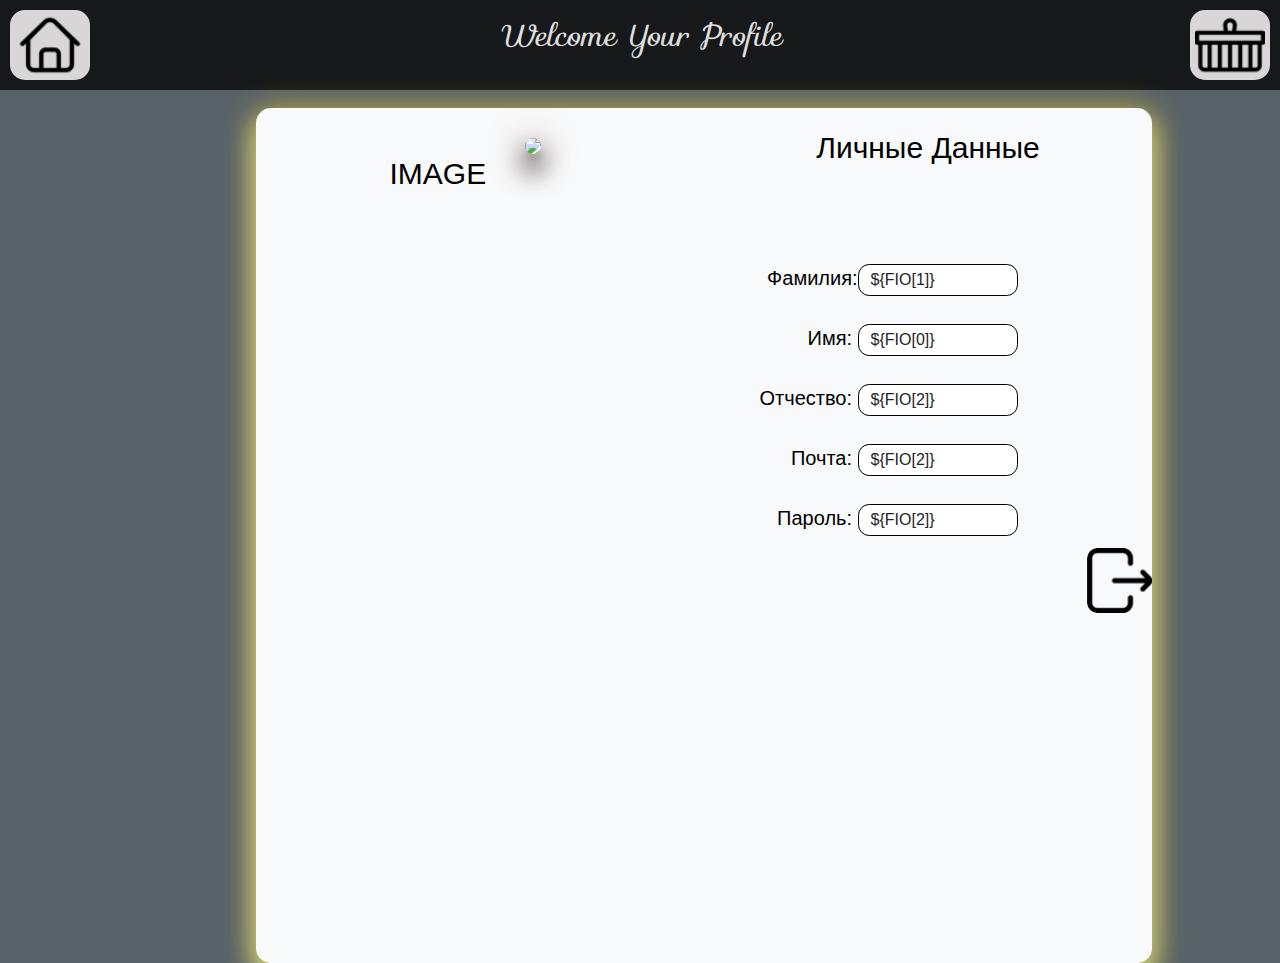
==== commit 12b6e831: "exit button" ====
--- a/LK.html
+++ b/LK.html
@@ -36,7 +36,10 @@
                     <span >Пароль: <input class="text-field__input" value="${FIO[2]}" readonly> </span>
                 </div>
             </div>
+            <div class = "LogOutButton" onclick="">
+            </div>
         </div>
+        
     </div>
     <!-- Constants and utils -->
 
--- a/styles/main.css
+++ b/styles/main.css
@@ -238,6 +238,18 @@
   z-index: 1;
   float: right;
   background-image: url(../assets/BW_BASKET.png);
+  background-repeat: no-repeat;
+  background-position: center center;
+  background-size: contain;
+  cursor: pointer;
+}
+.LogOutButton{
+  background-image: url(../assets/exit.png);
+  width: 65px;
+  height: 65px;
+  float: right;
+  border-radius: 10px;
+  position: relative;
   background-repeat: no-repeat;
   background-position: center center;
   background-size: contain;
@@ -410,9 +422,6 @@
         -webkit-transition: all 600ms;
         transition: all 600ms;
     }
-    #LK_Settings {
-      font-size: 50px
-    }
     .user__FIO{
       font-size: var(--smaller_font-size);
       width: 80%;
@@ -421,6 +430,7 @@
       font-size: calc( var(--smaller_font-size));
       width: max(50%,350px);
     }
+    
     .Payment{
       width: 50%;
       max-width: 500px;
